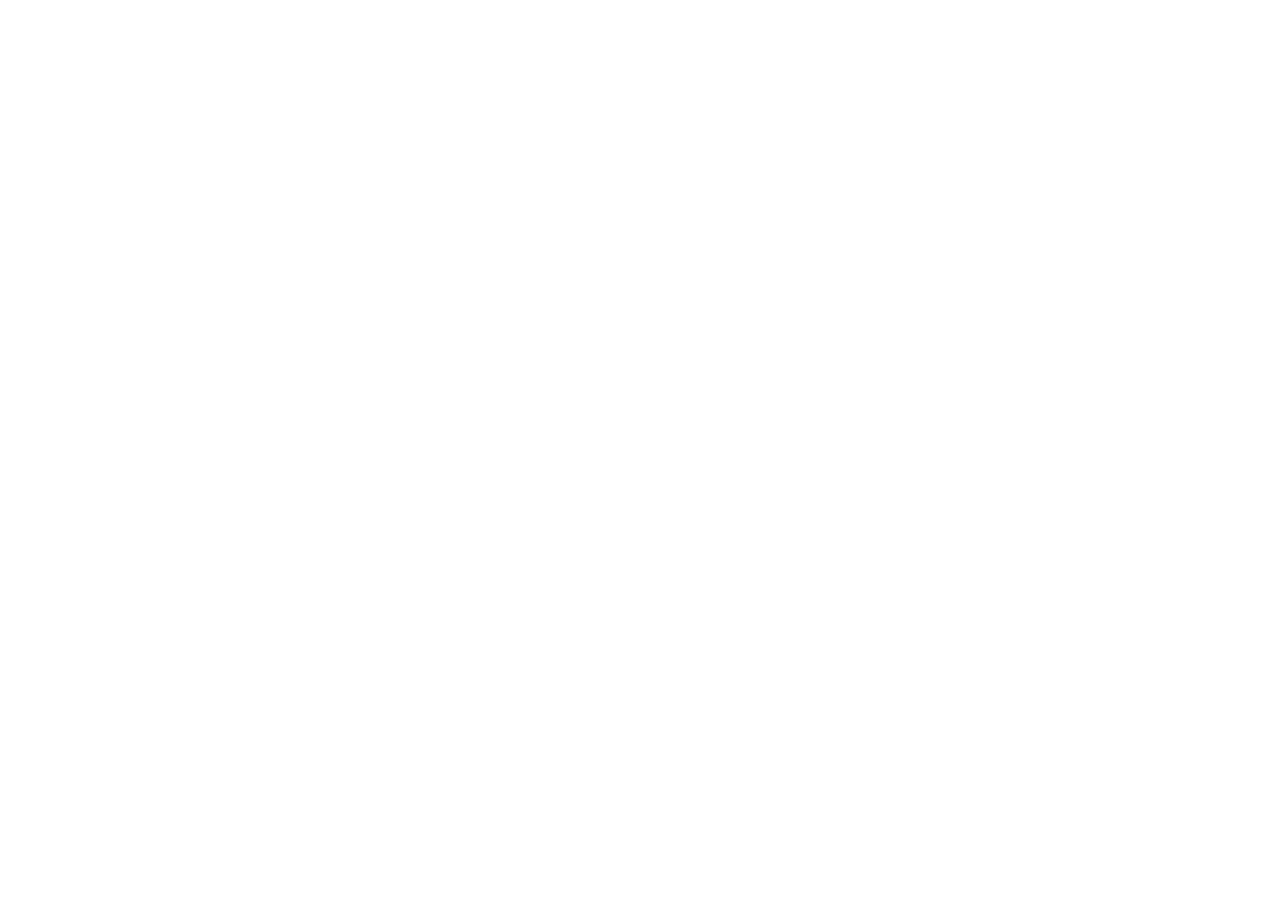
==== portfolio.html @ 4e26072d "Создала файл portfolio.html" ====
<!DOCTYPE html>
<html lang="uk">
  <head>
    <meta charset="UTF-8" />
    <meta http-equiv="X-UA-Compatible" content="IE=edge" />
    <meta name="viewport" content="width=device-width, initial-scale=1.0" />
    <title>Document</title>
  </head>
  <body></body>
</html>
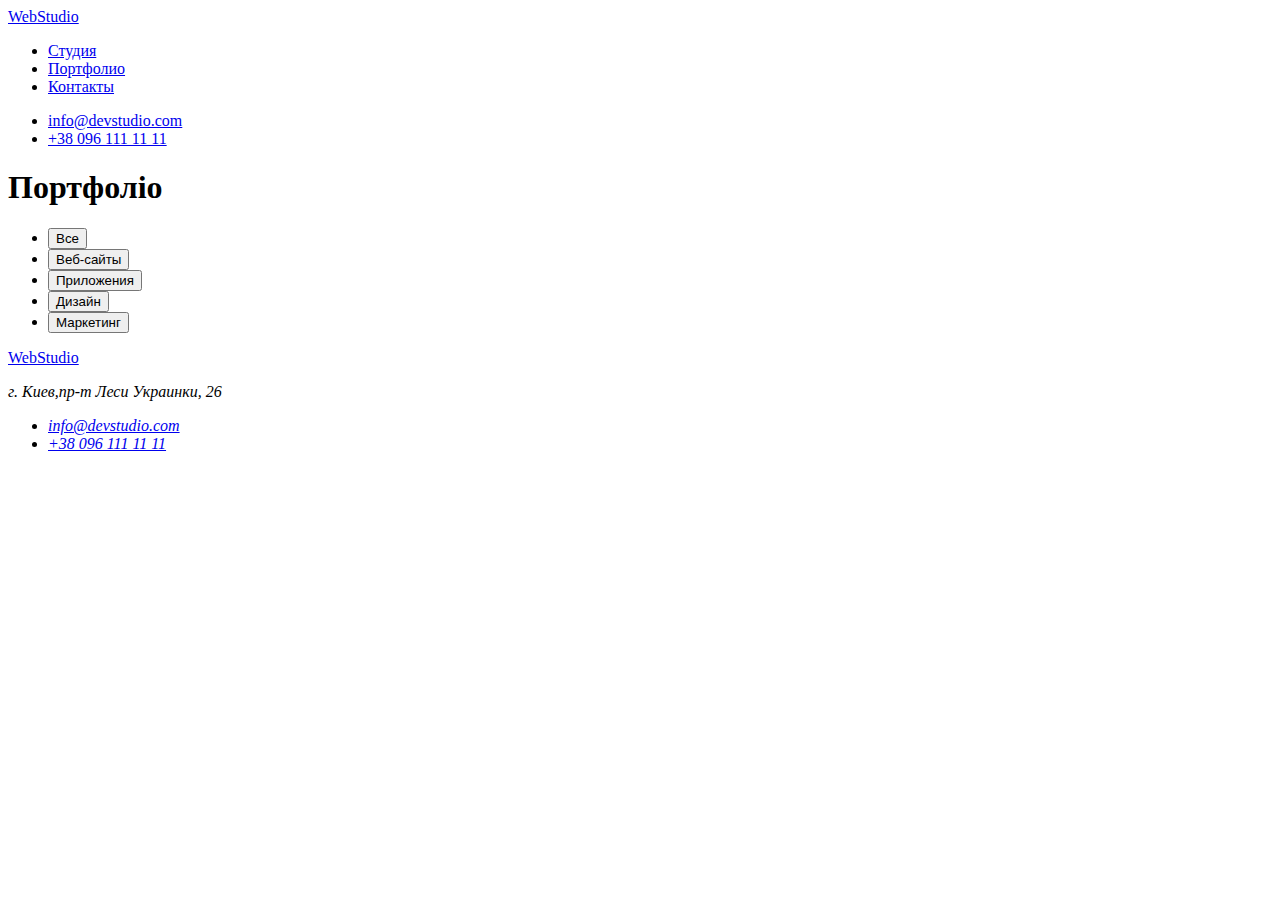
==== commit d7442f9d: "В portfolio.html добавила header" ====
--- a/portfolio.html
+++ b/portfolio.html
@@ -1,10 +1,53 @@
 <!DOCTYPE html>
-<html lang="uk">
+<html lang="ru">
   <head>
     <meta charset="UTF-8" />
     <meta http-equiv="X-UA-Compatible" content="IE=edge" />
     <meta name="viewport" content="width=device-width, initial-scale=1.0" />
-    <title>Document</title>
+    <title lang="uk">Портфоліо</title>
   </head>
-  <body></body>
+  <body>
+    <header>
+      <nav>
+        <a href="#">WebStudio</a>
+        <ul>
+          <li><a href="#Studia">Студия</a></li>
+          <li><a href="#Portfolio">Портфолио</a></li>
+          <li><a href="#Contacts">Контакты</a></li>
+        </ul>
+      </nav>
+      <ul>
+        <li><a href="mailto:info@devstudio.com">info@devstudio.com</a></li>
+        <li><a href="tel:+380961111111">+38 096 111 11 11</a></li>
+      </ul>
+    </header>
+    <main>
+      <section>
+        <h1>Портфоліо</h1>
+        <nav>
+          <ul>
+            <li><button type="button">Все</button></li>
+            <li><button type="button">Веб-сайты</button></li>
+            <li><button type="button">Приложения</button></li>
+            <li><button type="button">Дизайн</button></li>
+            <li><button type="button">Маркетинг</button></li>
+          </ul>
+        </nav>
+      </section>
+    </main>
+    <footer>
+      <a href="#">WebStudio</a>
+      <address>
+        <p>г. Киев,пр-т Леси Украинки, 26</p>
+        <ul>
+          <li>
+            <a href="mailto:info@devstudio.com">info@devstudio.com</a>
+          </li>
+          <li>
+            <a href="tel:+380961111111">+38 096 111 11 11</a>
+          </li>
+        </ul>
+      </address>
+    </footer>
+  </body>
 </html>
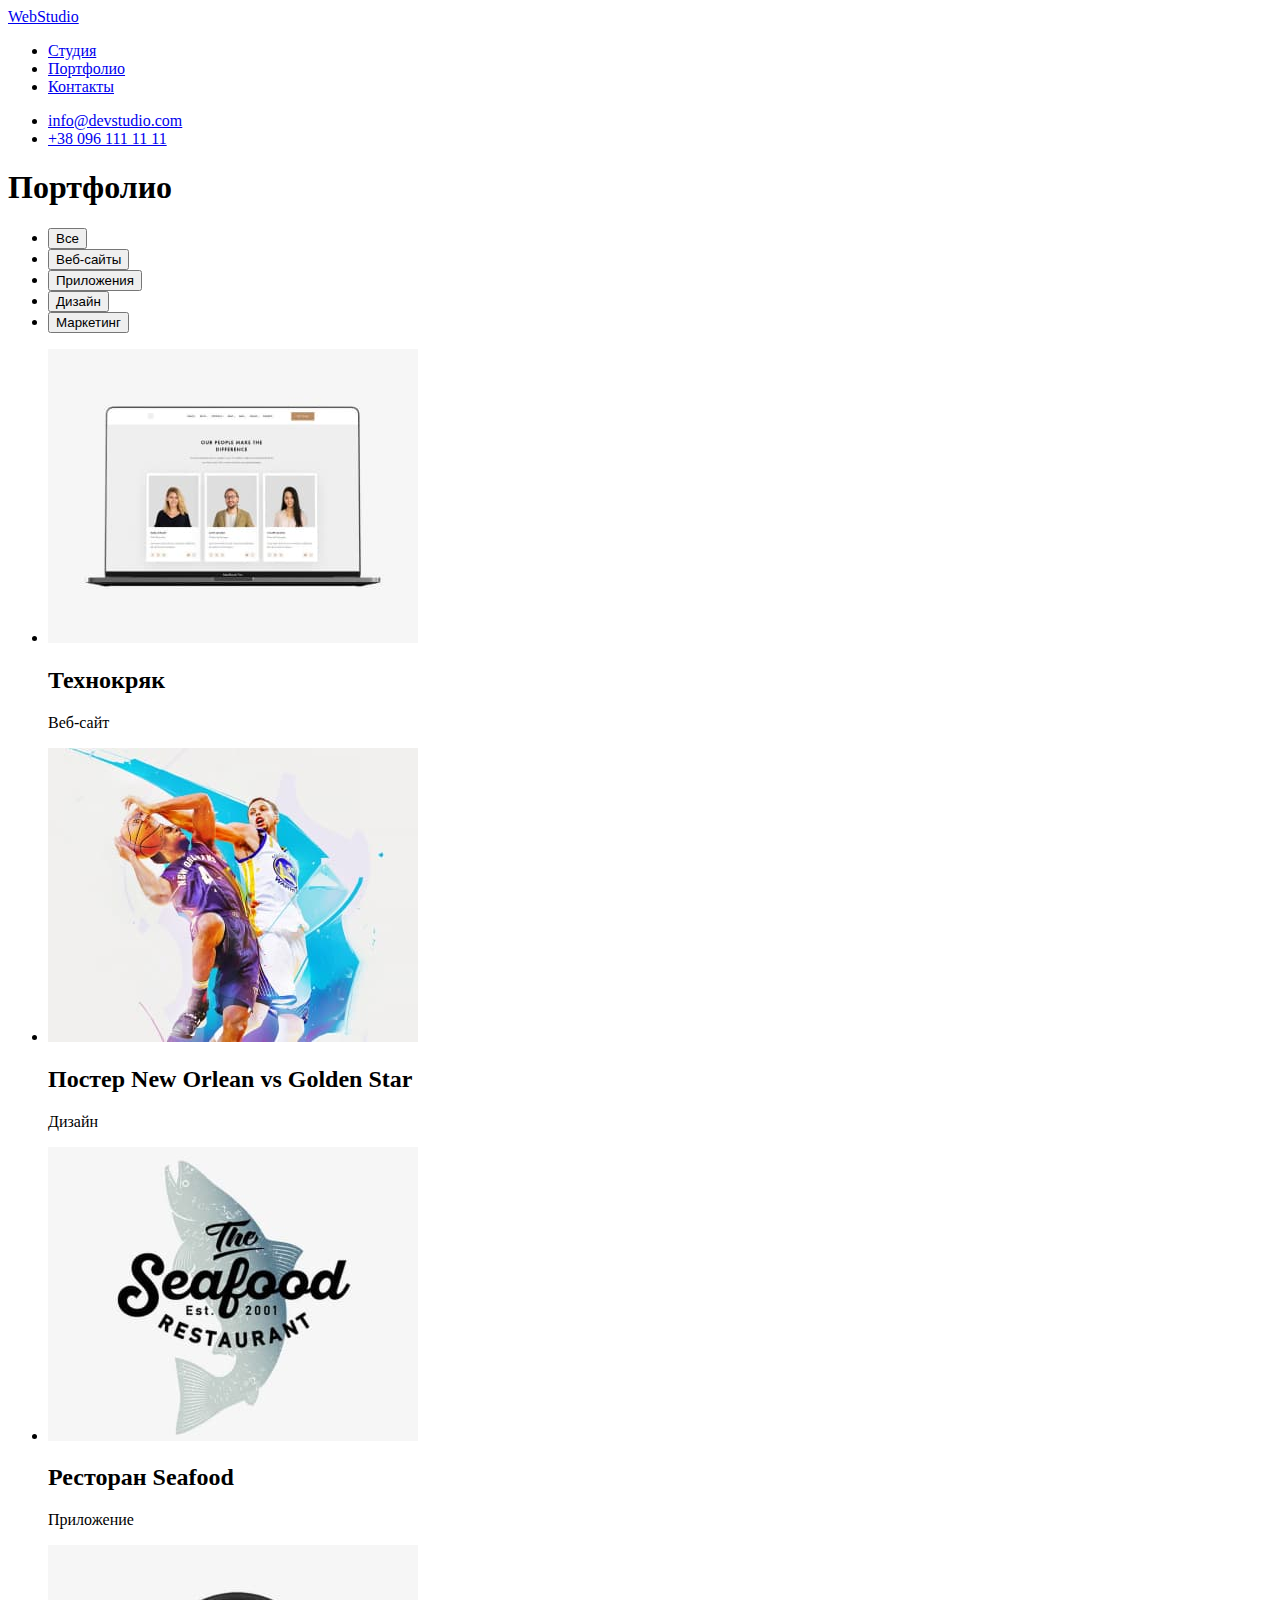
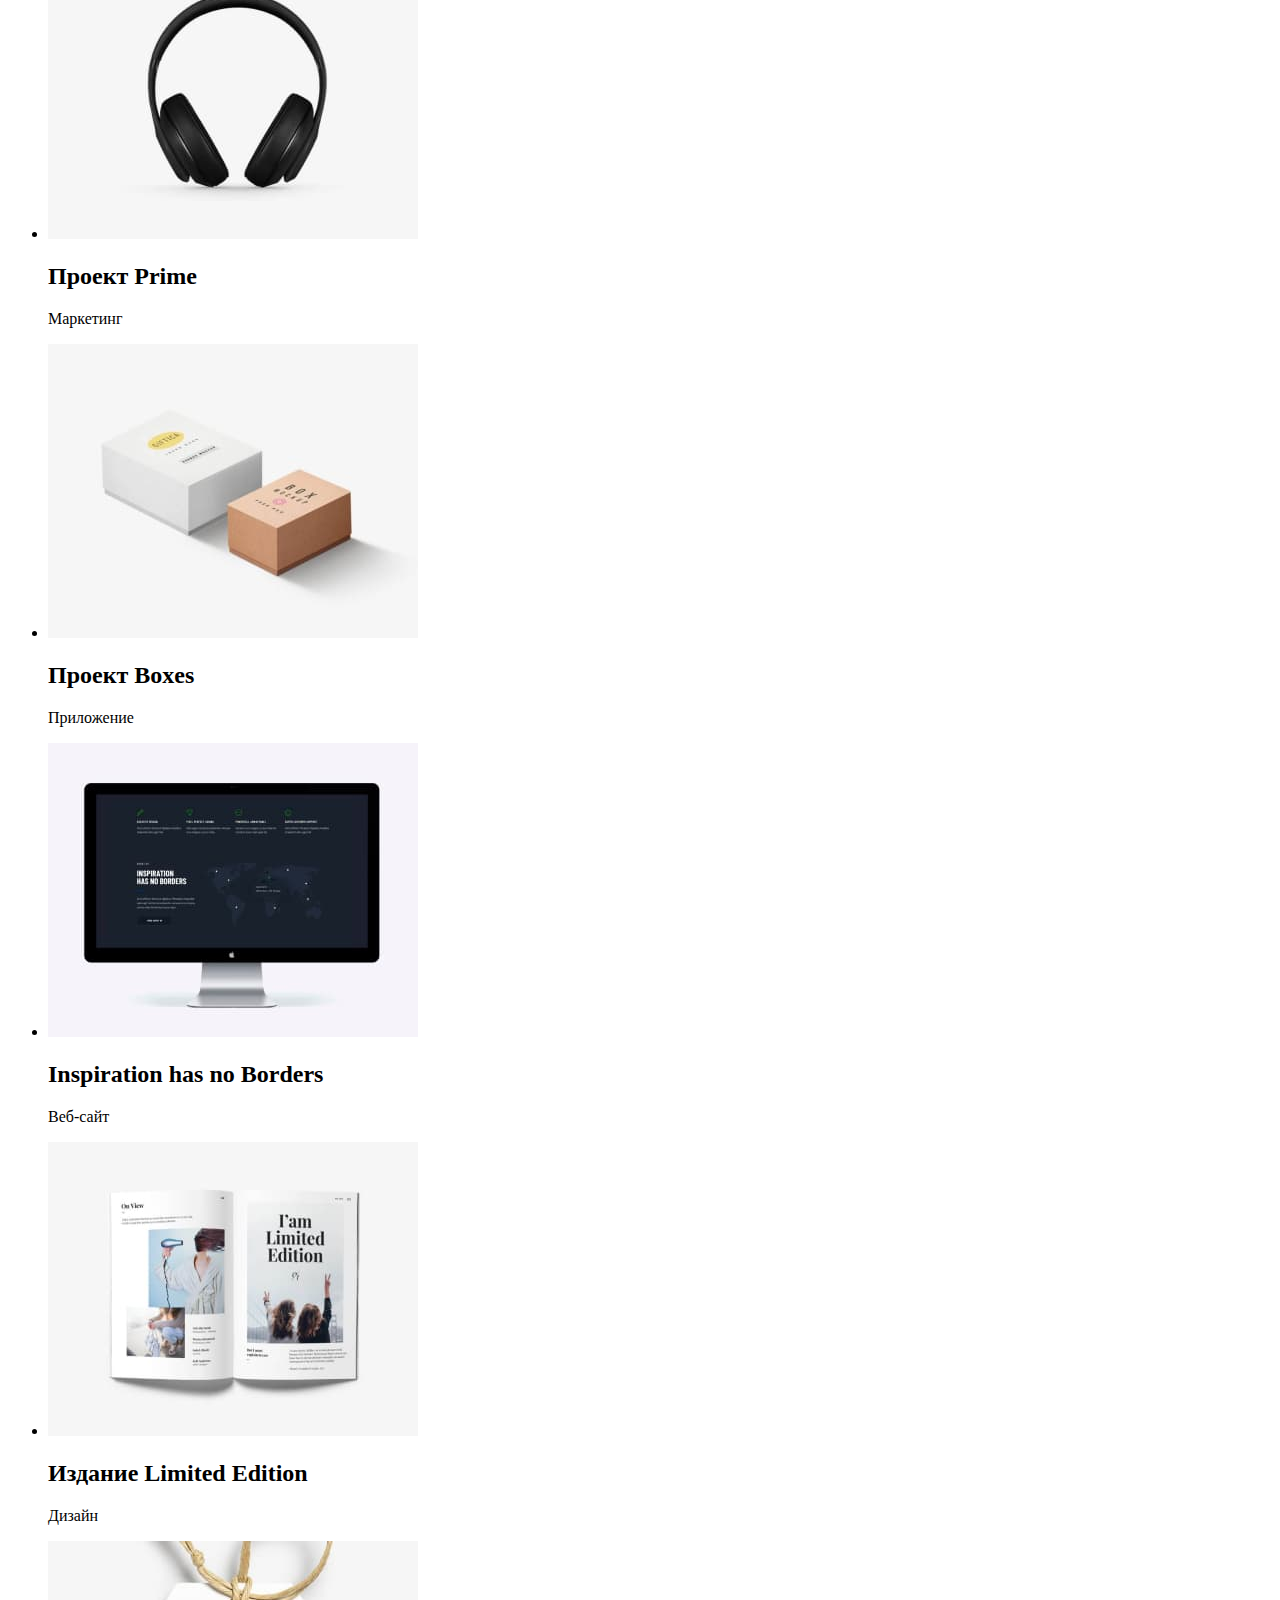
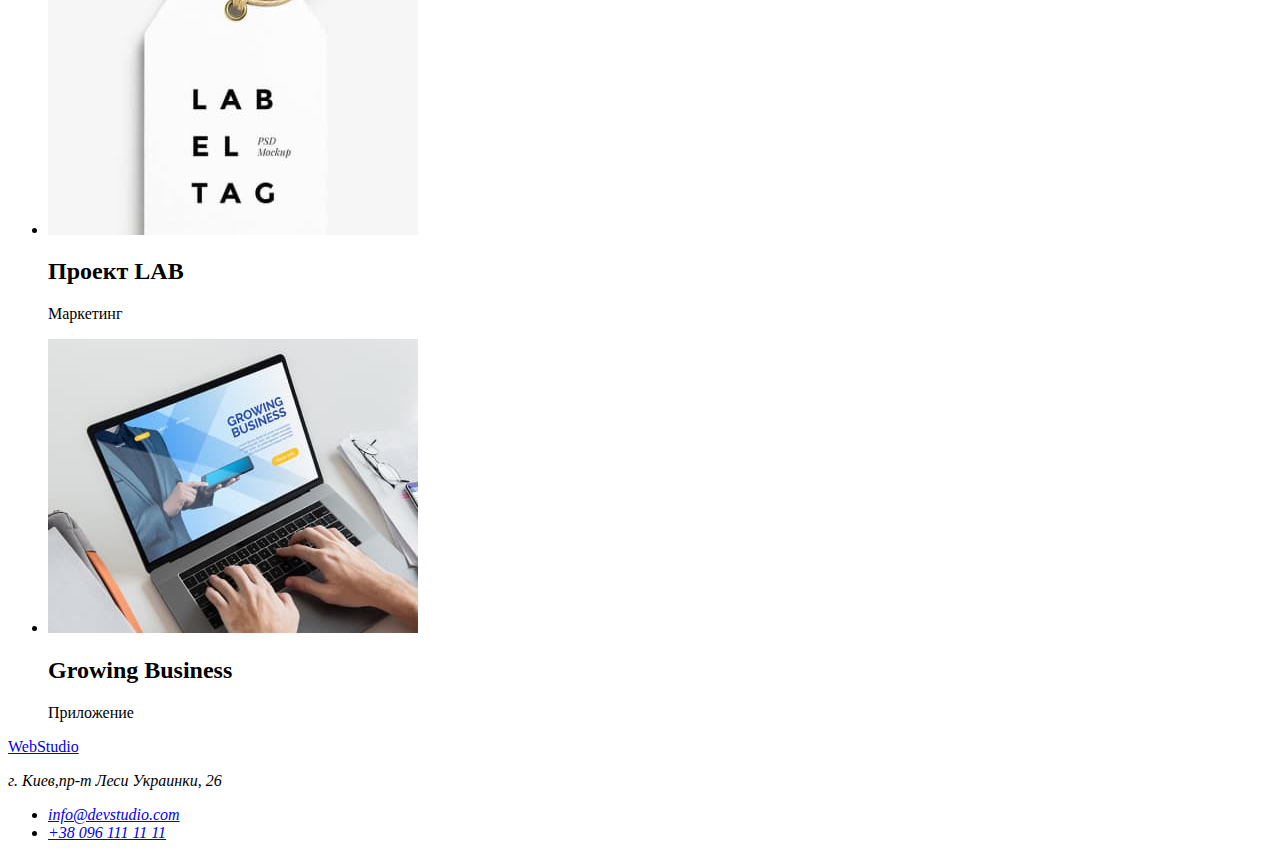
==== commit 9a0803b2: "Добавлен main" ====
--- a/portfolio.html
+++ b/portfolio.html
@@ -23,7 +23,7 @@
     </header>
     <main>
       <section>
-        <h1>Портфоліо</h1>
+        <h1>Портфолио</h1>
         <nav>
           <ul>
             <li><button type="button">Все</button></li>
@@ -33,6 +33,53 @@
             <li><button type="button">Маркетинг</button></li>
           </ul>
         </nav>
+        <ul>
+          <li>
+            <img src="./images/img5.jpg" width="370" height="294" alt="Веб-сайт" />
+            <h2>Технокряк</h2>
+            <p>Веб-сайт</p>
+          </li>
+          <li>
+            <img src="./images/img6.jpg" width="370" height="294" alt="Постер" />
+            <h2>Постер New Orlean vs Golden Star</h2>
+            <p>Дизайн</p>
+          </li>
+          <li>
+            <img src="./images/img7.jpg" width="370" height="294" alt="Логотип ресторана Seafood" />
+            <h2>Ресторан Seafood</h2>
+            <p>Приложение</p>
+          </li>
+          <li>
+            <img src="./images/img8.jpg" width="370" height="294" alt="Наушники" />
+            <h2>Проект Prime</h2>
+            <p>Маркетинг</p>
+          </li>
+          <li>
+            <img src="./images/img9.jpg" width="370" height="294" alt="Упаковка боксы" />
+            <h2>Проект Boxes</h2>
+            <p>Приложение</p>
+          </li>
+          <li>
+            <img src="./images/img10.jpg" width="370" height="294" alt="Компьютер" />
+            <h2>Inspiration has no Borders</h2>
+            <p>Веб-сайт</p>
+          </li>
+          <li>
+            <img src="./images/img11.jpg" width="370" height="294" alt="Журнал" />
+            <h2>Издание Limited Edition</h2>
+            <p>Дизайн</p>
+          </li>
+          <li>
+            <img src="./images/img12.jpg" width="370" height="294" alt="Лейбл" />
+            <h2>Проект LAB</h2>
+            <p>Маркетинг</p>
+          </li>
+          <li>
+            <img src="./images/img13.jpg" width="370" height="294" alt="Ноутбук" />
+            <h2>Growing Business</h2>
+            <p>Приложение</p>
+          </li>
+        </ul>
       </section>
     </main>
     <footer>
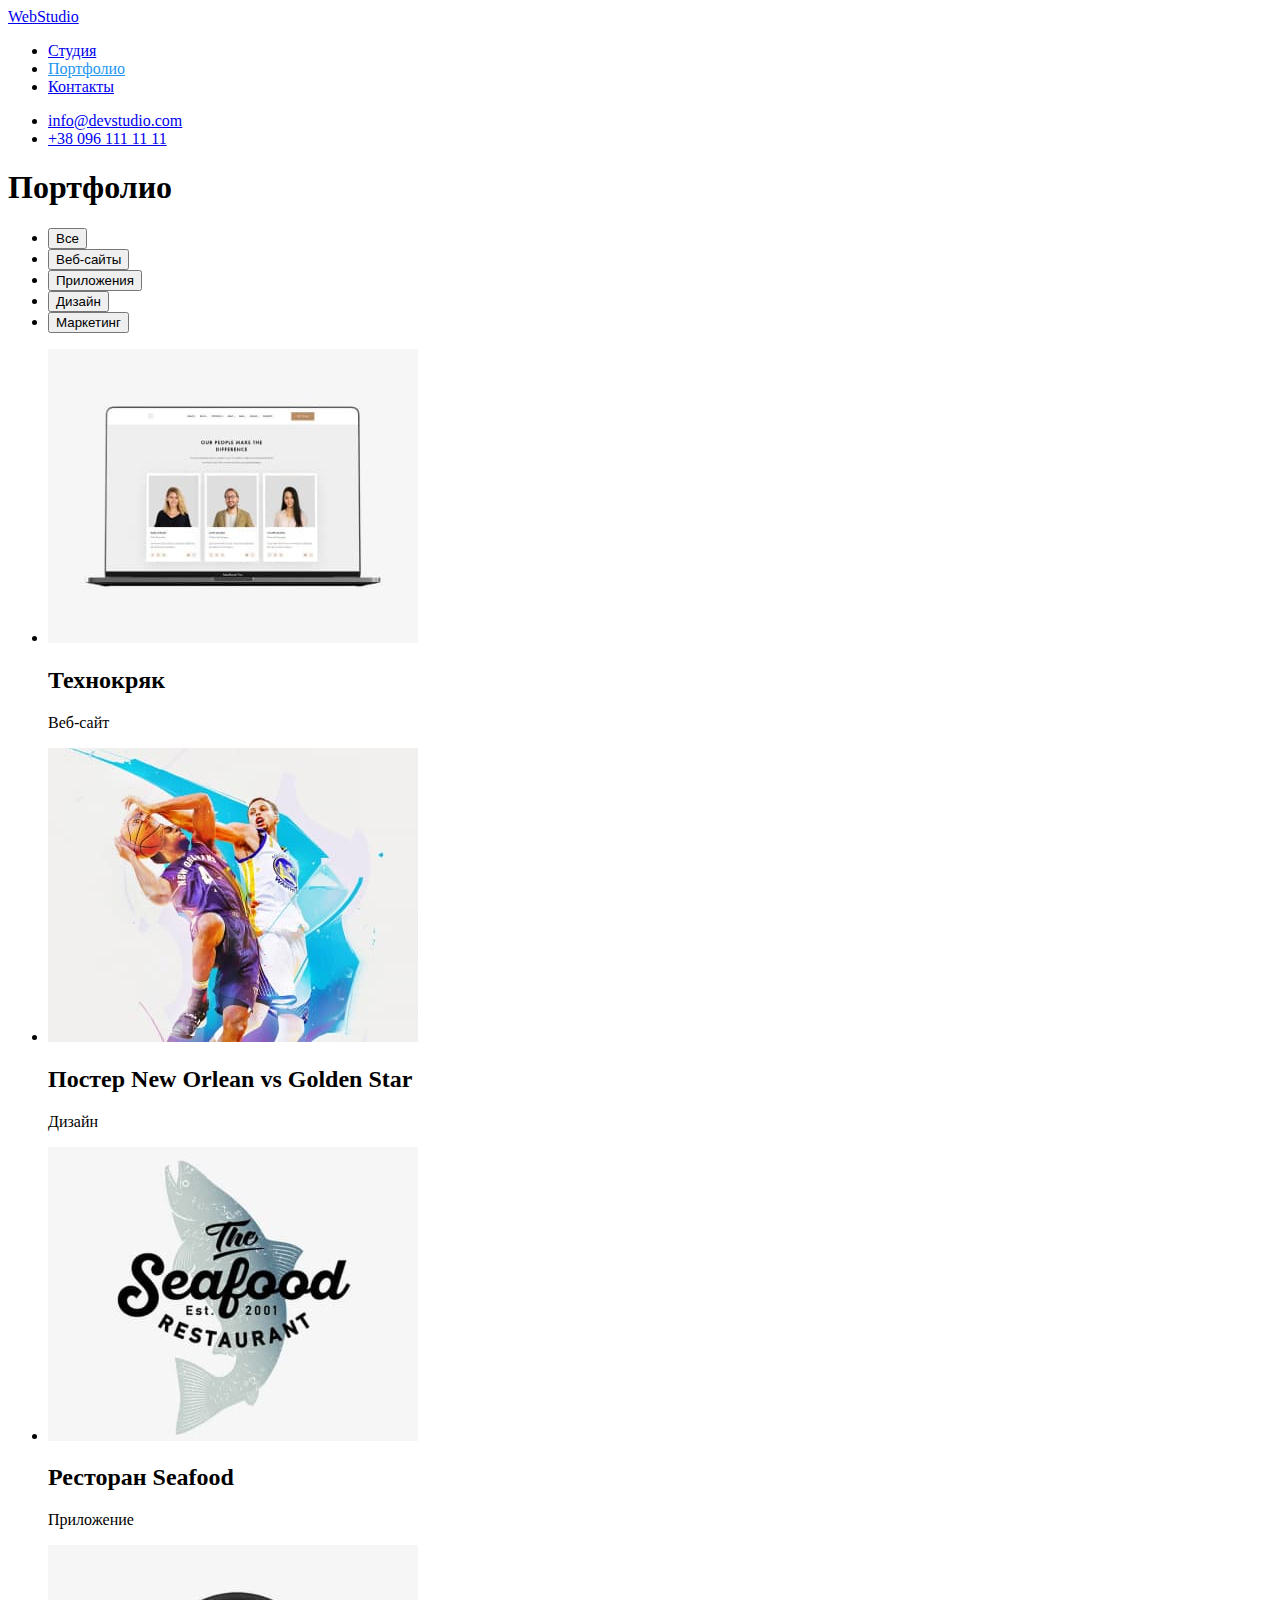
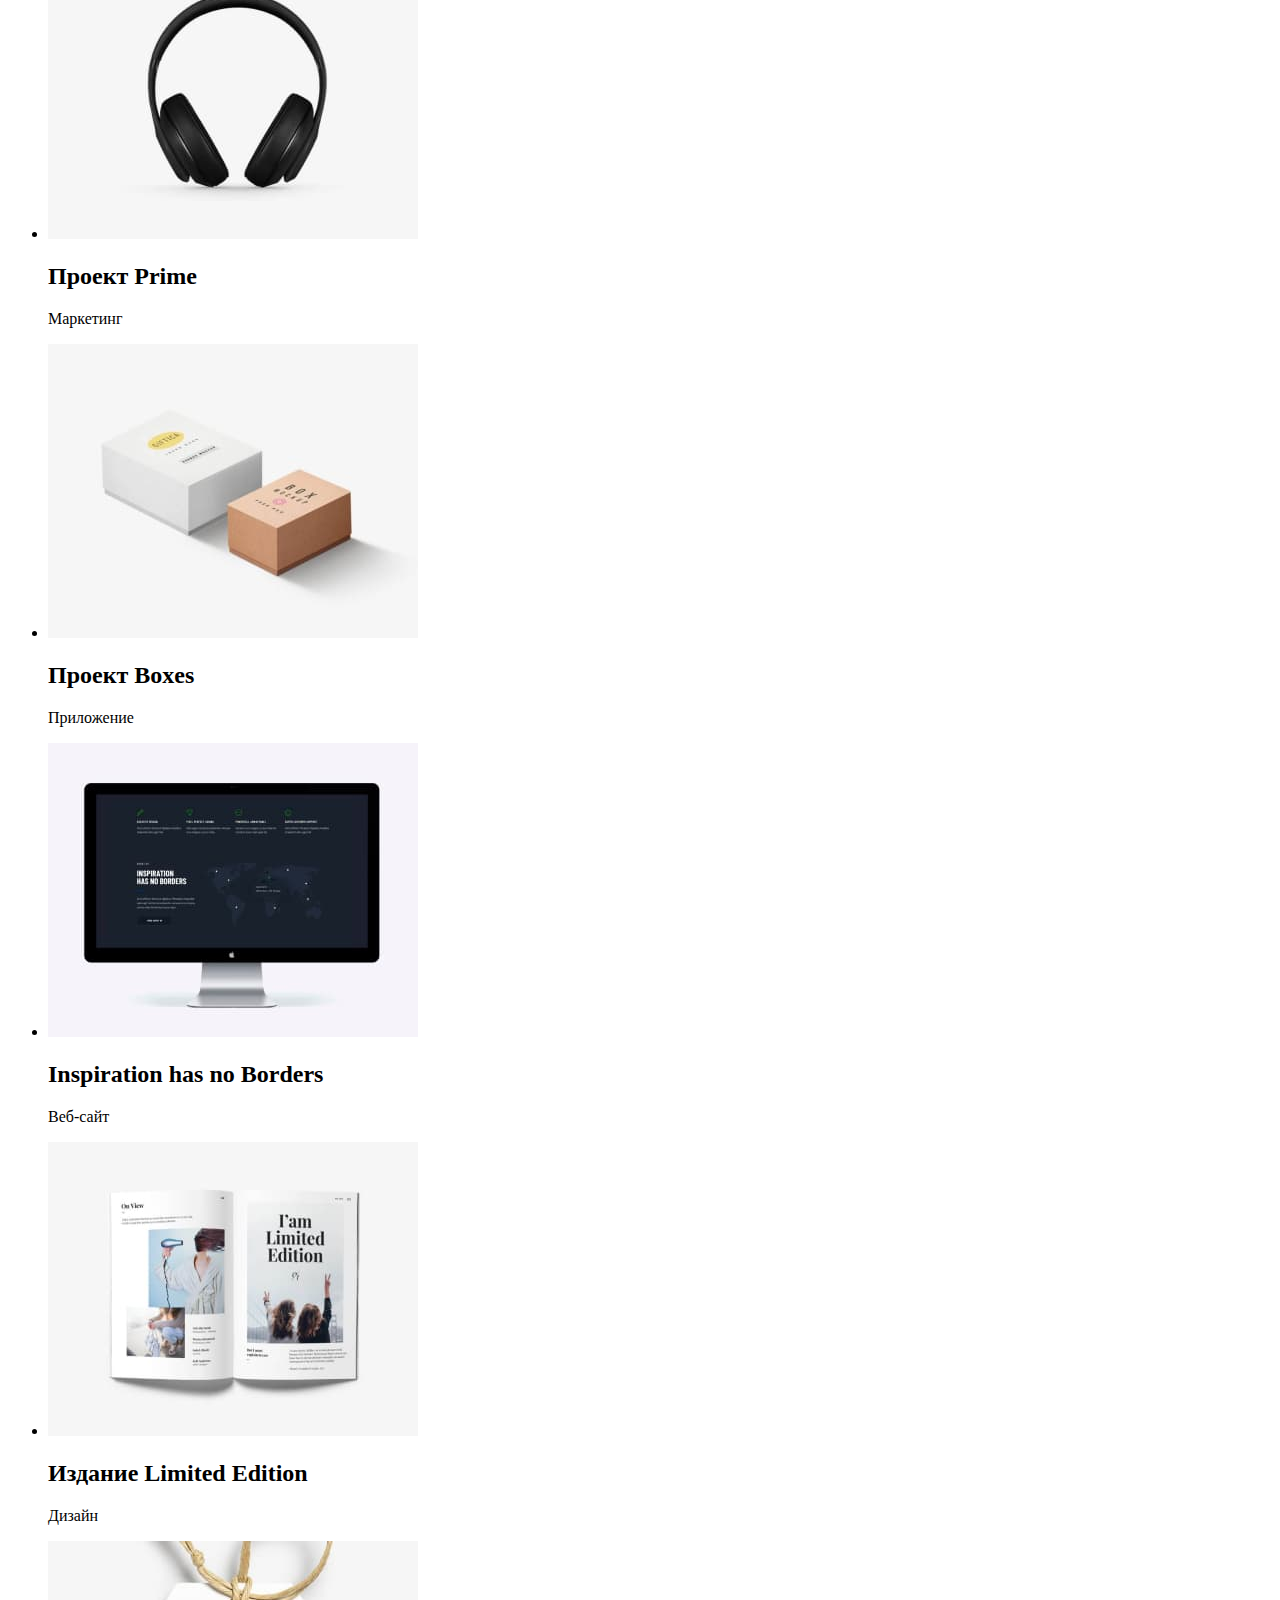
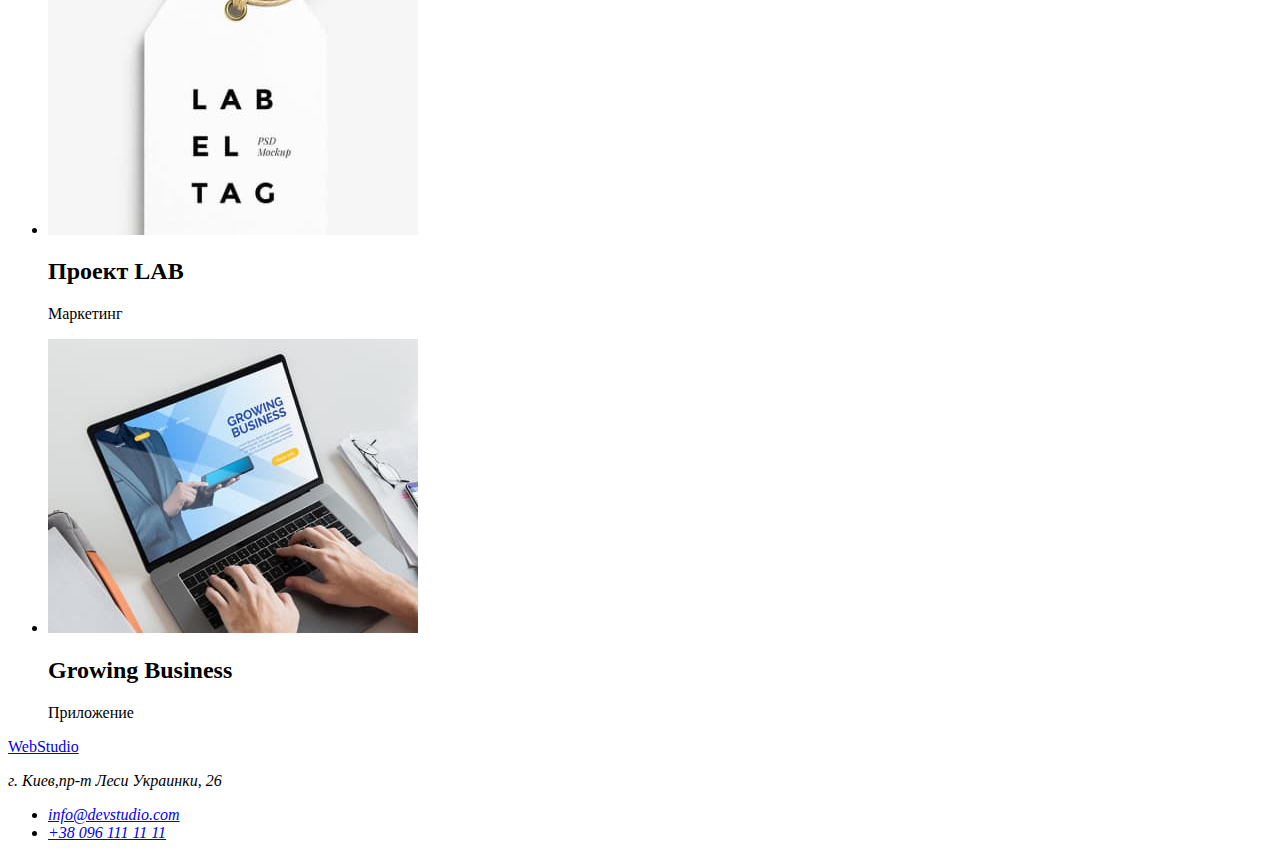
==== commit 2126e150: "Добавила относительный путь к страницам" ====
--- a/portfolio.html
+++ b/portfolio.html
@@ -5,14 +5,15 @@
     <meta http-equiv="X-UA-Compatible" content="IE=edge" />
     <meta name="viewport" content="width=device-width, initial-scale=1.0" />
     <title lang="uk">Портфоліо</title>
+    <link rel="stylesheet" href="./css/styles.css" />
   </head>
   <body>
     <header>
       <nav>
-        <a href="#">WebStudio</a>
+        <a href="./index.html">WebStudio</a>
         <ul>
-          <li><a href="#Studia">Студия</a></li>
-          <li><a href="#Portfolio">Портфолио</a></li>
+          <li><a href="./index.html">Студия</a></li>
+          <li><a href="./portfolio.html" class="current">Портфолио</a></li>
           <li><a href="#Contacts">Контакты</a></li>
         </ul>
       </nav>
--- a/css/styles.css
+++ b/css/styles.css
@@ -0,0 +1,168 @@
+:root {
+  --primary-text-color: #757575;
+  --title-text-color: #212121;
+  --accent-text-color: #2196f3;
+  --primary-bg-color: #ffffff;
+  --hero-bg-color: #2f303a;
+}
+
+.list {
+  list-style: none;
+}
+.page-header {
+}
+
+.text-logo {
+  color: #000000;
+  font-family: Raleway;
+  font-style: normal;
+  font-weight: 700;
+  font-size: 26px;
+  line-height: 1.19;
+  letter-spacing: 0.03em;
+  text-decoration: none;
+}
+/* Site nav */
+.site-nav a {
+  color: var(--title-text-color);
+  font-family: Roboto;
+  font-style: normal;
+  font-weight: 500;
+  font-size: 14px;
+  line-height: 1.14;
+  letter-spacing: 0.02em;
+  text-decoration: none;
+}
+
+span,
+.site-nav a:hover,
+.site-nav a:focus,
+.site-cont a:hover,
+.site-cont a:focus,
+.current {
+  color: var(--accent-text-color);
+}
+.site-cont a {
+  color: var(--primary-text-color);
+  font-family: 'Roboto';
+  font-style: normal;
+  font-weight: 500;
+  font-size: 14px;
+  line-height: 1.14;
+  letter-spacing: 0.02em;
+  text-decoration: none;
+}
+
+.hero {
+  background-color: var(--hero-bg-color);
+}
+.hero-title {
+  color: var(--primary-bg-color);
+  font-family: 'Roboto';
+  font-style: normal;
+  font-weight: 900;
+  font-size: 44px;
+  line-height: 1.36;
+  text-align: center;
+  letter-spacing: 0.06em;
+  text-transform: uppercase;
+}
+
+.btn {
+  color: var(--primary-bg-color);
+  background-color: var(--accent-text-color);
+  font-family: 'Roboto';
+  font-style: normal;
+  font-weight: 700;
+  font-size: 16px;
+  line-height: 1.88;
+  letter-spacing: 0.06em;
+  align-items: center;
+  text-align: center;
+}
+
+.section {
+  background-color: var(--primary-bg-color);
+}
+
+.section-title {
+  color: var(--title-text-color);
+  font-family: 'Roboto';
+  font-style: normal;
+  font-weight: 700;
+  font-size: 36px;
+  line-height: 1.17;
+  text-align: center;
+  letter-spacing: 0.03em;
+}
+
+.title-item {
+  color: var(--title-text-color: #212121);
+  font-family: 'Roboto';
+  font-style: normal;
+  font-weight: 700;
+  font-size: 14px;
+  line-height: 1.14;
+  letter-spacing: 0.03em;
+  text-transform: uppercase;
+}
+.text {
+  color: var(--primary-text-color);
+  font-family: 'Roboto';
+  font-style: normal;
+  font-weight: 400;
+  font-size: 14px;
+  line-height: 1.71;
+  letter-spacing: 0.03em;
+}
+
+.title-team {
+  color: var(--title-text-color);
+  font-family: 'Roboto';
+  font-style: normal;
+  font-weight: 500;
+  font-size: 16px;
+  line-height: 1.19;
+  text-align: center;
+  letter-spacing: 0.03em;
+  color: #212121;
+}
+
+.text-team {
+  color: var(--primary-text-color);
+  font-family: 'Roboto';
+  font-style: normal;
+  font-weight: 400;
+  font-size: 16px;
+  line-height: 1.19;
+  text-align: center;
+  letter-spacing: 0.03em;
+}
+/* цвет заголовков 212121  */
+/* цвет параграфа 757575 */
+/* цвет голубой #2196F3 */
+/* цвет второй секции #E5E5E5 */
+/* h1 Robotto Font
+Roboto
+Weight
+900
+Size
+44px
+Line height
+60px
+Letter
+6%
+Align
+Center */
+/* h2 Font
+Roboto
+Weight
+700
+Size
+14px
+
+Line height
+16.41px
+Letter
+3% */
+/* Raleway – 700, а для Roboto – 400, 500, 700 і 900. */ ;
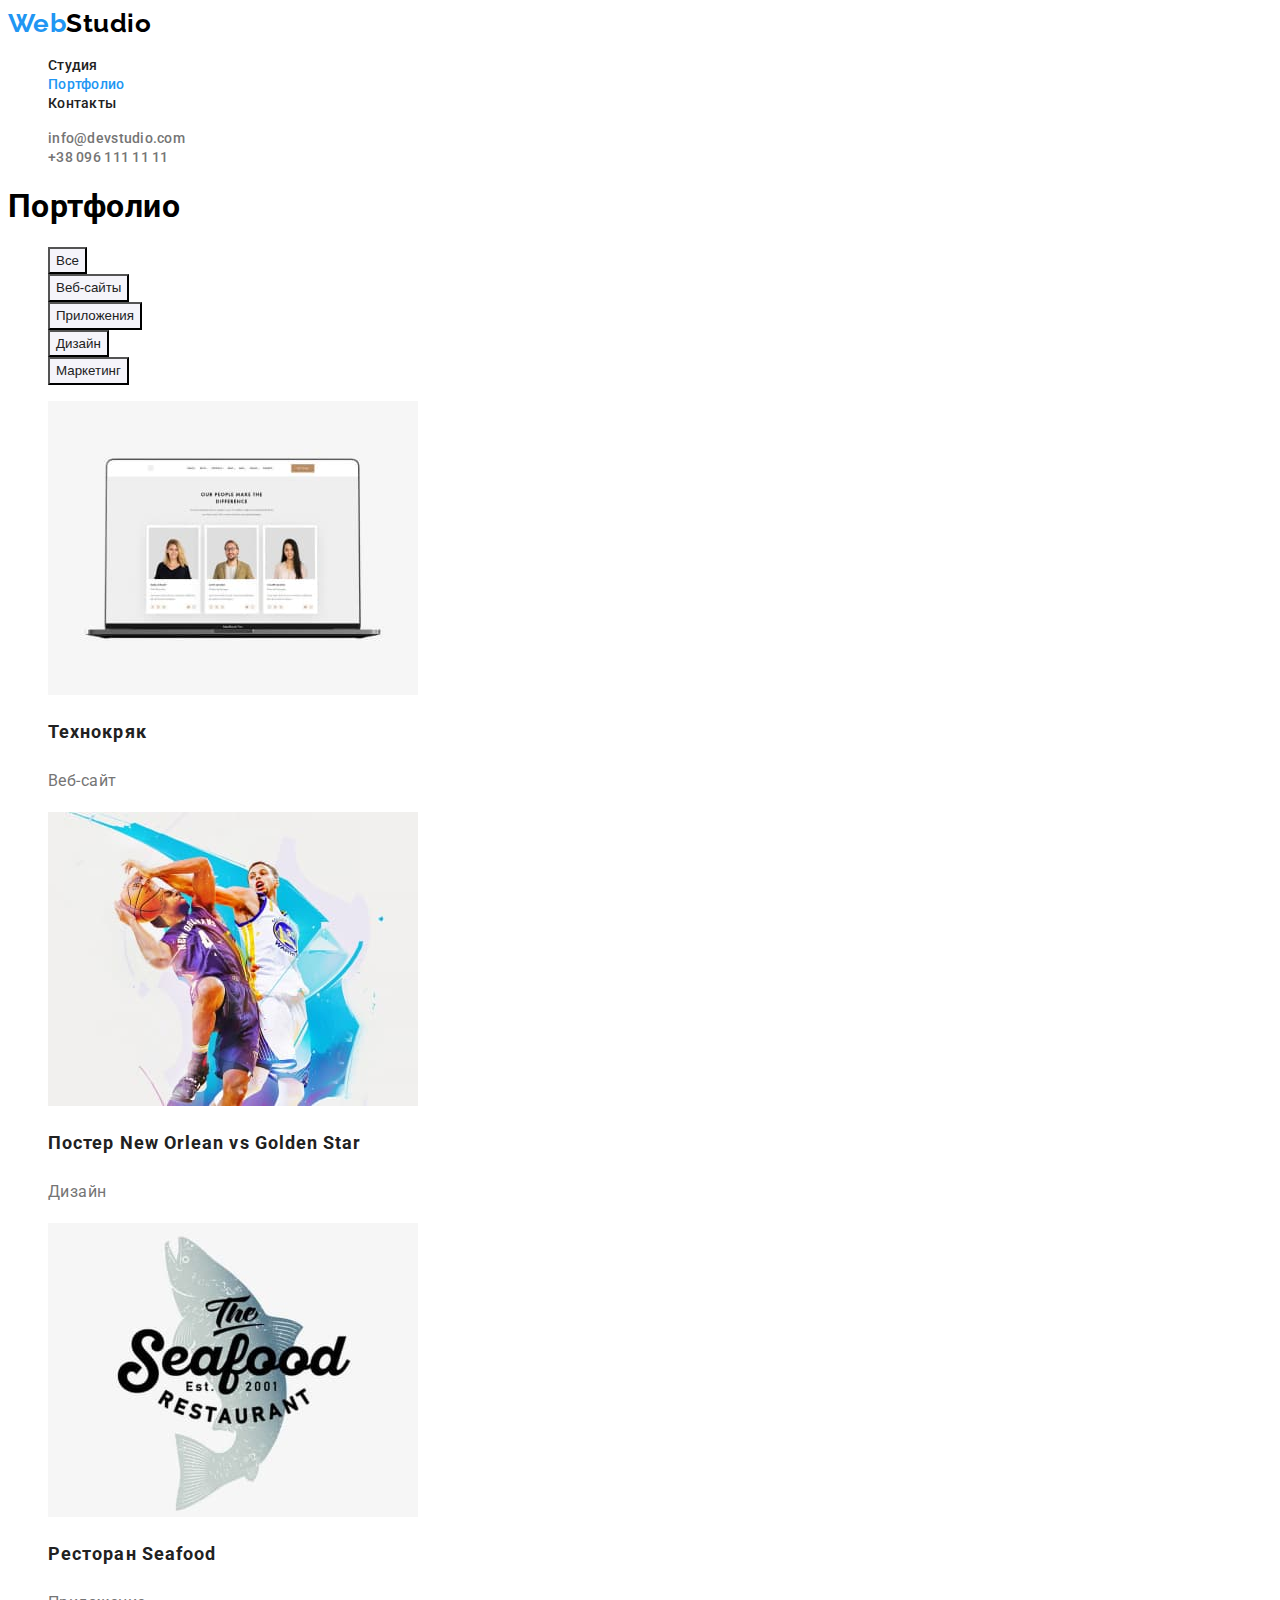
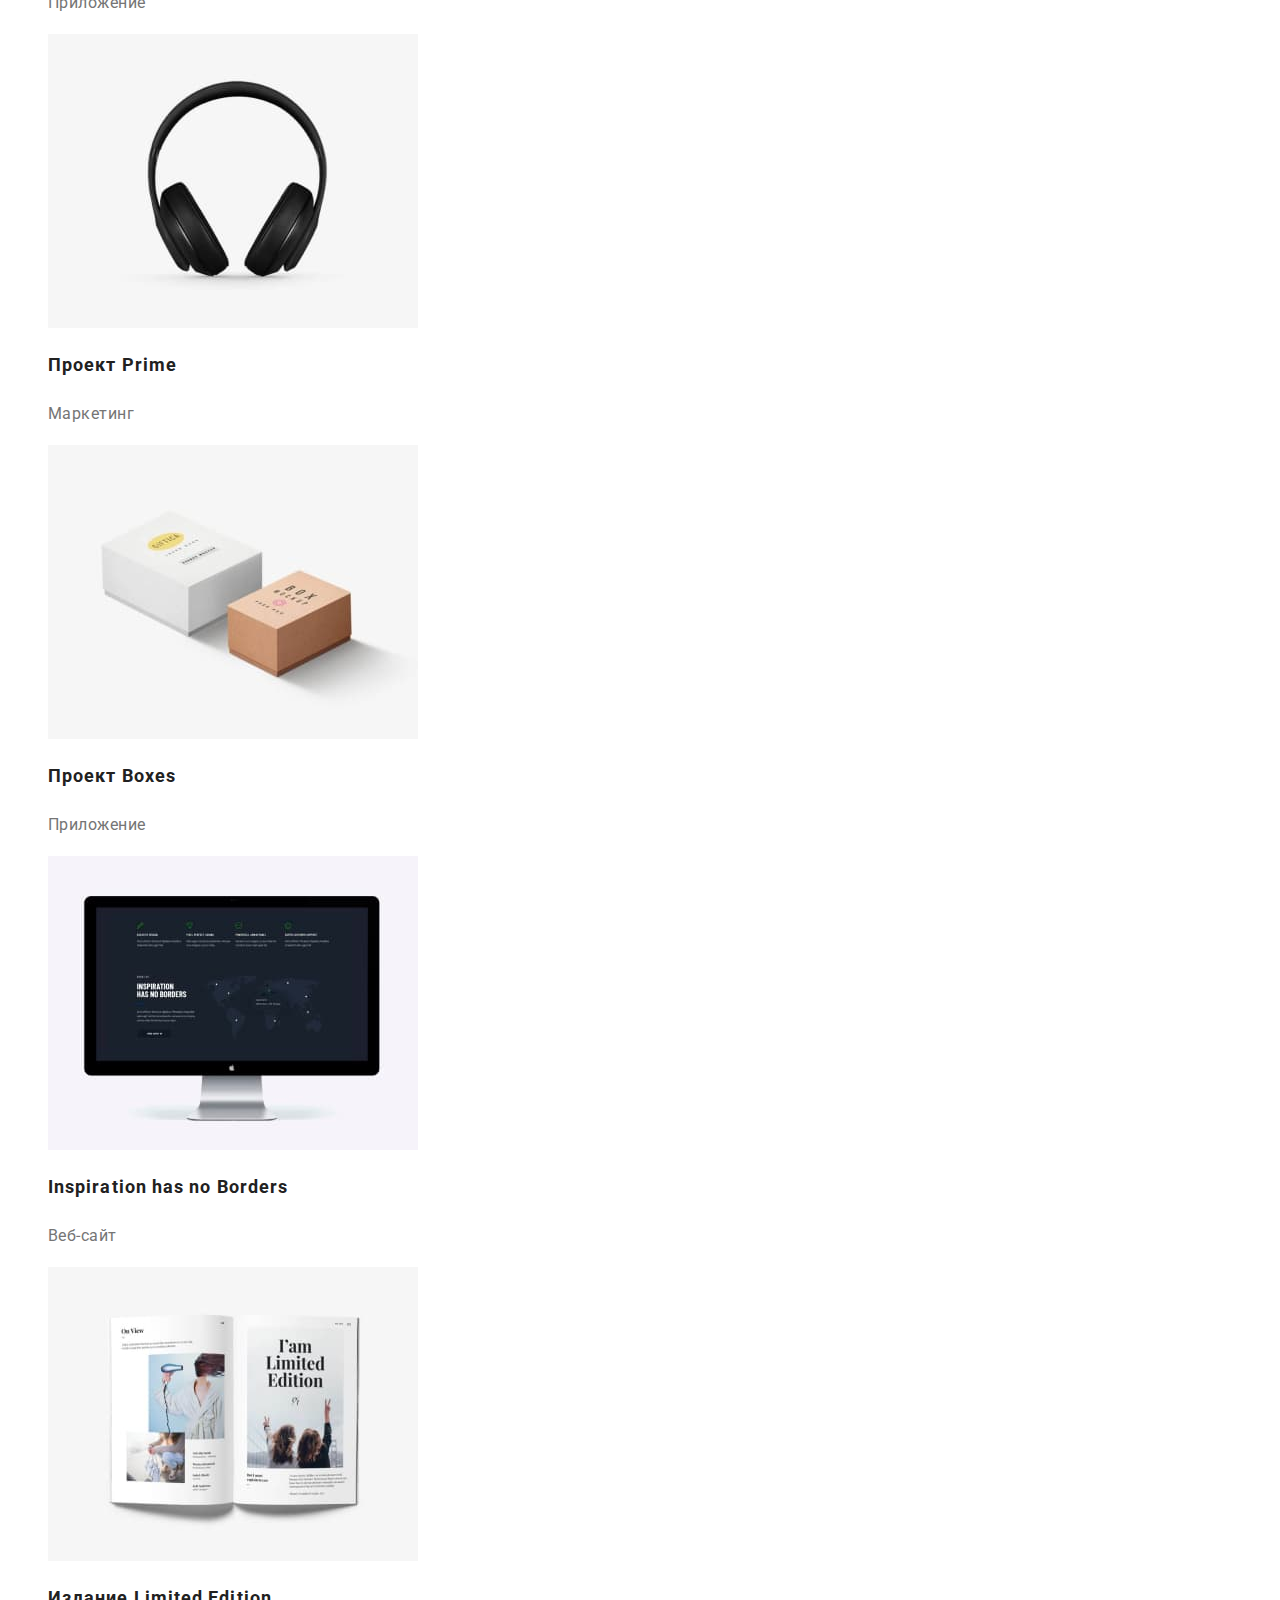
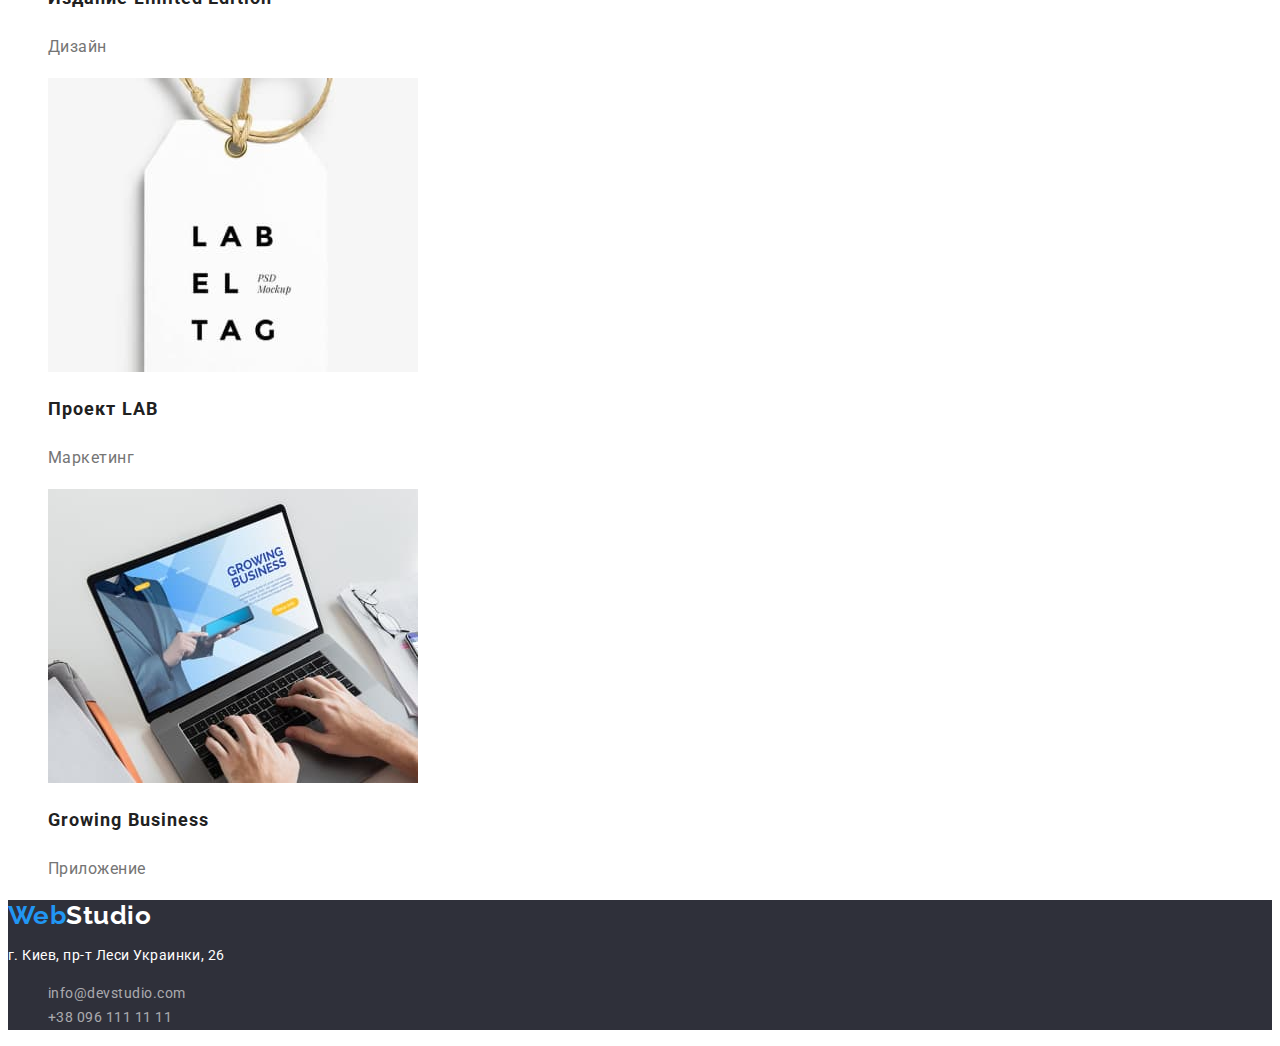
==== commit e08dfa17: "Добавлены классы" ====
--- a/portfolio.html
+++ b/portfolio.html
@@ -5,94 +5,104 @@
     <meta http-equiv="X-UA-Compatible" content="IE=edge" />
     <meta name="viewport" content="width=device-width, initial-scale=1.0" />
     <title lang="uk">Портфоліо</title>
+    <link
+      href="https://fonts.googleapis.com/css2?family=Raleway:wght@700&family=Roboto:wght@400;500;700;900&display=swap"
+      rel="stylesheet"
+    />
     <link rel="stylesheet" href="./css/styles.css" />
   </head>
   <body>
-    <header>
-      <nav>
-        <a href="./index.html">WebStudio</a>
-        <ul>
-          <li><a href="./index.html">Студия</a></li>
-          <li><a href="./portfolio.html" class="current">Портфолио</a></li>
-          <li><a href="#Contacts">Контакты</a></li>
+    <header class="page-header">
+      <nav class="nav-header">
+        <a href="./index.html" class="text-logo"><span>Web</span>Studio</a>
+        <ul class="site-nav list">
+          <li><a class="link" href="./index.html">Студия</a></li>
+          <li><a class="link current" href="./portfolio.html">Портфолио</a></li>
+          <li><a class="link" href="#Contacts">Контакты</a></li>
         </ul>
       </nav>
-      <ul>
-        <li><a href="mailto:info@devstudio.com">info@devstudio.com</a></li>
-        <li><a href="tel:+380961111111">+38 096 111 11 11</a></li>
+      <ul class="site-cont list">
+        <li><a class="link-cont" href="mailto:info@devstudio.com">info@devstudio.com</a></li>
+        <li><a class="link-cont" href="tel:+380961111111">+38 096 111 11 11</a></li>
       </ul>
     </header>
     <main>
-      <section>
+      <section class="portfolio">
         <h1>Портфолио</h1>
-        <nav>
-          <ul>
-            <li><button type="button">Все</button></li>
-            <li><button type="button">Веб-сайты</button></li>
-            <li><button type="button">Приложения</button></li>
-            <li><button type="button">Дизайн</button></li>
-            <li><button type="button">Маркетинг</button></li>
+        <nav class="nav-filter">
+          <ul class="filter">
+            <li><button class="button" type="button">Все</button></li>
+            <li><button class="button" type="button">Веб-сайты</button></li>
+            <li><button class="button" type="button">Приложения</button></li>
+            <li><button class="button" type="button">Дизайн</button></li>
+            <li><button class="button" type="button">Маркетинг</button></li>
           </ul>
         </nav>
-        <ul>
+        <ul class="images">
           <li>
-            <img src="./images/img5.jpg" width="370" height="294" alt="Веб-сайт" />
-            <h2>Технокряк</h2>
-            <p>Веб-сайт</p>
+            <img class="img" src="./images/img5.jpg" width="370" height="294" alt="Веб-сайт" />
+            <h2 class="title-img">Технокряк</h2>
+            <p class="text-img">Веб-сайт</p>
           </li>
           <li>
-            <img src="./images/img6.jpg" width="370" height="294" alt="Постер" />
-            <h2>Постер New Orlean vs Golden Star</h2>
-            <p>Дизайн</p>
+            <img class="img" src="./images/img6.jpg" width="370" height="294" alt="Постер" />
+            <h2 class="title-img">Постер New Orlean vs Golden Star</h2>
+            <p class="text-img">Дизайн</p>
           </li>
           <li>
-            <img src="./images/img7.jpg" width="370" height="294" alt="Логотип ресторана Seafood" />
-            <h2>Ресторан Seafood</h2>
-            <p>Приложение</p>
+            <img
+              class="img"
+              src="./images/img7.jpg"
+              width="370"
+              height="294"
+              alt="Логотип ресторана Seafood"
+            />
+            <h2 class="title-img">Ресторан Seafood</h2>
+            <p class="text-img">Приложение</p>
           </li>
           <li>
-            <img src="./images/img8.jpg" width="370" height="294" alt="Наушники" />
-            <h2>Проект Prime</h2>
-            <p>Маркетинг</p>
+            <img class="img" src="./images/img8.jpg" width="370" height="294" alt="Наушники" />
+            <h2 class="title-img">Проект Prime</h2>
+            <p class="text-img">Маркетинг</p>
           </li>
           <li>
             <img src="./images/img9.jpg" width="370" height="294" alt="Упаковка боксы" />
-            <h2>Проект Boxes</h2>
-            <p>Приложение</p>
+            <h2 class="title-img">Проект Boxes</h2>
+            <p class="text-img">Приложение</p>
           </li>
           <li>
             <img src="./images/img10.jpg" width="370" height="294" alt="Компьютер" />
-            <h2>Inspiration has no Borders</h2>
-            <p>Веб-сайт</p>
+            <h2 class="title-img">Inspiration has no Borders</h2>
+            <p class="text-img">Веб-сайт</p>
           </li>
           <li>
             <img src="./images/img11.jpg" width="370" height="294" alt="Журнал" />
-            <h2>Издание Limited Edition</h2>
-            <p>Дизайн</p>
+            <h2 class="title-img">Издание Limited Edition</h2>
+            <p class="text-img">Дизайн</p>
           </li>
           <li>
             <img src="./images/img12.jpg" width="370" height="294" alt="Лейбл" />
-            <h2>Проект LAB</h2>
-            <p>Маркетинг</p>
+            <h2 class="title-img">Проект LAB</h2>
+            <p class="text-img">Маркетинг</p>
           </li>
           <li>
             <img src="./images/img13.jpg" width="370" height="294" alt="Ноутбук" />
-            <h2>Growing Business</h2>
-            <p>Приложение</p>
+            <h2 class="title-img">Growing Business</h2>
+            <p class="text-img">Приложение</p>
           </li>
         </ul>
       </section>
     </main>
-    <footer>
-      <a href="#">WebStudio</a>
-      <address>
-        <p>г. Киев,пр-т Леси Украинки, 26</p>
-        <ul>
+    <footer class="footer">
+      <a class="footer-logo" href="./index.html"><span>Web</span>Studio</a>
+      <address class="address">
+        <p class="footer-text">г. Киев, пр-т Леси Украинки, 26</p>
+        <ul class="list">
           <li>
-            <a href="mailto:info@devstudio.com">info@devstudio.com</a>
+            <a class="footer-link" href="mailto:info@devstudio.com">info@devstudio.com</a>
           </li>
           <li>
-            <a href="tel:+380961111111">+38 096 111 11 11</a>
+            <a class="footer-link" href="tel:+380961111111">+38 096 111 11 11</a>
           </li>
         </ul>
       </address>
--- a/css/styles.css
+++ b/css/styles.css
@@ -4,62 +4,74 @@
   --accent-text-color: #2196f3;
   --primary-bg-color: #ffffff;
   --hero-bg-color: #2f303a;
-}
-
-.list {
+  --team-bg-color: #f5f4fa;
+  --btn-bg-color: #f5f4fa;
+  --footer-link-color: rgba(255, 255, 255, 0.6);
+  --btn-hover-color: #188ce8;
+  --text-logo-color: #000000;
+}
+
+body {
+  background-color: var(--primary-bg-color);
+  font-family: Roboto, sans-serif;
+  font-size: 16px;
+  letter-spacing: 0.03em;
+}
+
+.list,
+.filter,
+.images {
   list-style: none;
 }
-.page-header {
-}
-
+
+/* Logo */
 .text-logo {
-  color: #000000;
+  color: var(--text-logo-color);
+}
+
+.text-logo,
+.footer-logo {
   font-family: Raleway;
-  font-style: normal;
   font-weight: 700;
   font-size: 26px;
   line-height: 1.19;
-  letter-spacing: 0.03em;
   text-decoration: none;
 }
 /* Site nav */
-.site-nav a {
-  color: var(--title-text-color);
-  font-family: Roboto;
-  font-style: normal;
+.link {
+  color: var(--title-text-color);
+}
+
+.link-cont {
+  color: var(--primary-text-color);
+}
+
+span,
+.site-nav .link:hover,
+.site-nav .link:focus,
+.site-cont .link-cont:hover,
+.site-cont .link-cont:focus,
+.current,
+.footer-link:hover,
+.footer-link:focus {
+  color: var(--accent-text-color);
+}
+
+.link,
+.link-cont {
   font-weight: 500;
   font-size: 14px;
   line-height: 1.14;
   letter-spacing: 0.02em;
   text-decoration: none;
 }
-
-span,
-.site-nav a:hover,
-.site-nav a:focus,
-.site-cont a:hover,
-.site-cont a:focus,
-.current {
-  color: var(--accent-text-color);
-}
-.site-cont a {
-  color: var(--primary-text-color);
-  font-family: 'Roboto';
-  font-style: normal;
-  font-weight: 500;
-  font-size: 14px;
-  line-height: 1.14;
-  letter-spacing: 0.02em;
-  text-decoration: none;
-}
-
+/* Hero */
 .hero {
   background-color: var(--hero-bg-color);
 }
 .hero-title {
   color: var(--primary-bg-color);
-  font-family: 'Roboto';
-  font-style: normal;
+
   font-weight: 900;
   font-size: 44px;
   line-height: 1.36;
@@ -71,98 +83,124 @@
 .btn {
   color: var(--primary-bg-color);
   background-color: var(--accent-text-color);
-  font-family: 'Roboto';
-  font-style: normal;
-  font-weight: 700;
-  font-size: 16px;
+  font-family: inherit;
+  font-weight: 700;
   line-height: 1.88;
   letter-spacing: 0.06em;
   align-items: center;
   text-align: center;
 }
 
-.section {
-  background-color: var(--primary-bg-color);
-}
+.btn:hover {
+  background-color: var(--btn-hover-color);
+}
+/* Sections */
 
 .section-title {
   color: var(--title-text-color);
-  font-family: 'Roboto';
-  font-style: normal;
+
   font-weight: 700;
   font-size: 36px;
   line-height: 1.17;
   text-align: center;
-  letter-spacing: 0.03em;
 }
 
 .title-item {
-  color: var(--title-text-color: #212121);
-  font-family: 'Roboto';
+  color: var(--title-text-color);
+
+  font-weight: 700;
+  font-size: 14px;
+  line-height: 1.14;
+  text-transform: uppercase;
+}
+.text {
+  color: var(--primary-text-color);
+
+  font-weight: 400;
+  font-size: 14px;
+  line-height: 1.71;
+}
+
+/* Section Team */
+.section-team {
+  background-color: var(--team-bg-color);
+}
+
+.team-item {
+  background-color: var(--primary-bg-color);
+}
+
+.title-team {
+  color: var(--title-text-color);
+
+  font-weight: 500;
+  line-height: 1.19;
+  text-align: center;
+}
+
+.text-team {
+  color: var(--primary-text-color);
+
+  font-weight: 400;
+  line-height: 1.19;
+  text-align: center;
+}
+
+/* Footer */
+
+.footer {
+  background-color: var(--hero-bg-color);
+}
+
+.footer-logo,
+.footer-text {
+  color: var(--primary-bg-color);
+}
+
+.footer-text,
+.footer-link {
   font-style: normal;
-  font-weight: 700;
-  font-size: 14px;
-  line-height: 1.14;
-  letter-spacing: 0.03em;
-  text-transform: uppercase;
-}
-.text {
-  color: var(--primary-text-color);
-  font-family: 'Roboto';
-  font-style: normal;
-  font-weight: 400;
-  font-size: 14px;
+  font-weight: 400;
+  font-size: 14px;
+}
+
+.footer-text {
+  line-height: 1.5;
+}
+.footer-link {
   line-height: 1.71;
-  letter-spacing: 0.03em;
-}
-
-.title-team {
-  color: var(--title-text-color);
-  font-family: 'Roboto';
-  font-style: normal;
+  color: var(--footer-link-color);
+  text-decoration: none;
+}
+
+/* Portfolio */
+.portfolio {
+  background-color: var(--primary-bg-color);
+}
+
+.filter .button:hover,
+.filter .button:focus {
+  background-color: var(--accent-text-color);
+}
+.button {
+  background-color: var(--btn-bg-color);
+  color: var(--title-text-color);
+  font-style: inherit;
   font-weight: 500;
-  font-size: 16px;
-  line-height: 1.19;
-  text-align: center;
-  letter-spacing: 0.03em;
-  color: #212121;
-}
-
-.text-team {
-  color: var(--primary-text-color);
-  font-family: 'Roboto';
-  font-style: normal;
-  font-weight: 400;
-  font-size: 16px;
-  line-height: 1.19;
-  text-align: center;
-  letter-spacing: 0.03em;
-}
-/* цвет заголовков 212121  */
-/* цвет параграфа 757575 */
-/* цвет голубой #2196F3 */
-/* цвет второй секции #E5E5E5 */
-/* h1 Robotto Font
-Roboto
-Weight
-900
-Size
-44px
-Line height
-60px
-Letter
-6%
-Align
-Center */
-/* h2 Font
-Roboto
-Weight
-700
-Size
-14px
-
-Line height
-16.41px
-Letter
-3% */
-/* Raleway – 700, а для Roboto – 400, 500, 700 і 900. */ ;
+  line-height: 1.62;
+  text-align: center;
+}
+
+.title-img {
+  color: var(--title-text-color);
+  font-weight: 700;
+  font-size: 18px;
+  line-height: 2;
+  letter-spacing: 0.06em;
+}
+
+.text-img {
+  color: var(--primary-text-color);
+  font-weight: 400;
+  line-height: 1.88;
+}
